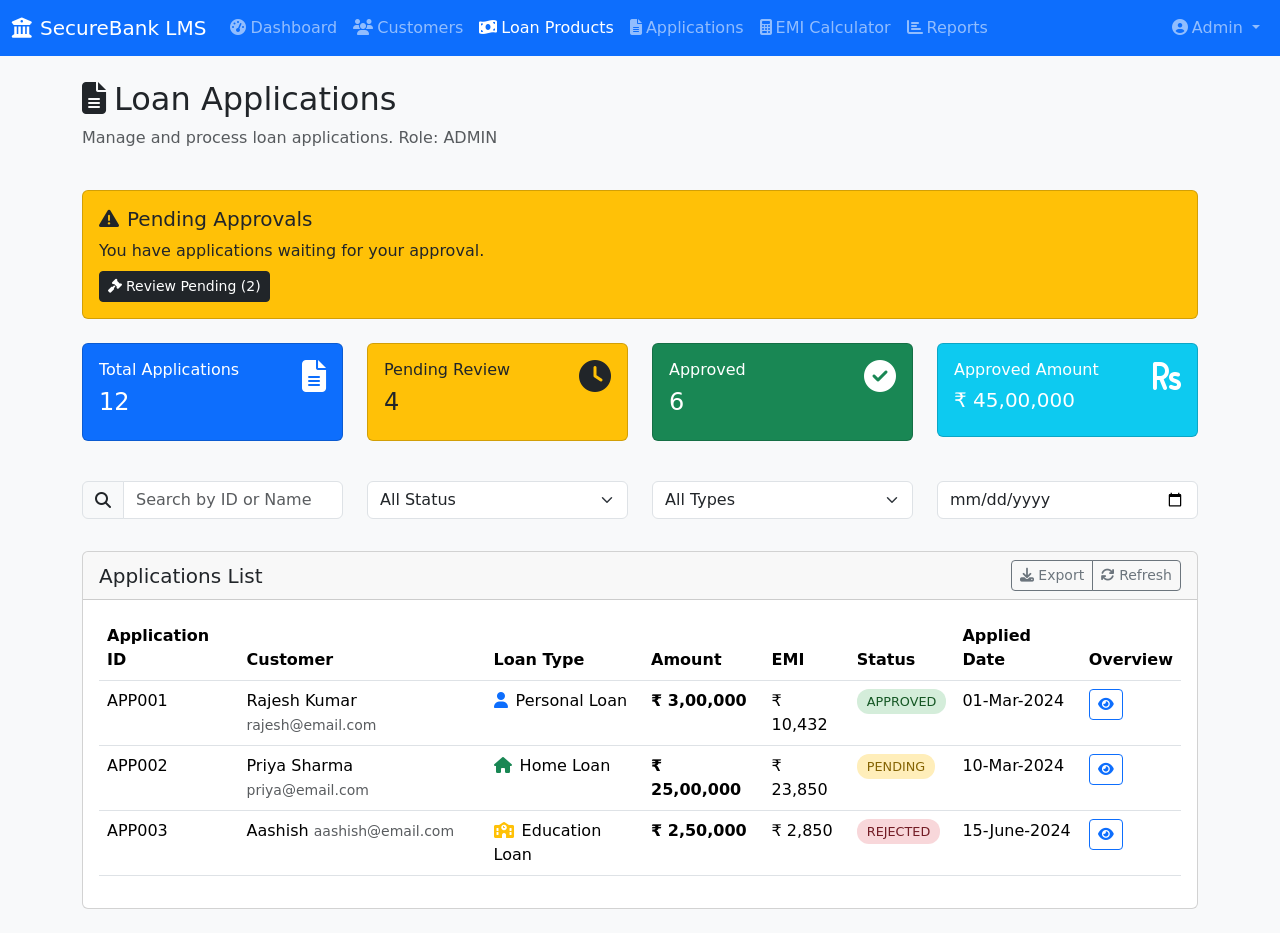
==== src/main/webapp/pages/AdminLoanAppModule.html @ 5fd4236f "Updated" ====
<!DOCTYPE html>
<html lang="en">
<head>
    <meta charset="UTF-8">
    <title>Loan Applications</title>
    <link href="https://cdn.jsdelivr.net/npm/bootstrap@5.3.0/dist/css/bootstrap.min.css" rel="stylesheet">
    <link href="https://cdnjs.cloudflare.com/ajax/libs/font-awesome/6.4.0/css/all.min.css" rel="stylesheet">
    <style>
        .status-badge { padding: 5px 10px; border-radius: 12px; font-size: 0.8rem; }
        .status-pending { background: #ffeeba; color: #856404; }
        .status-approved { background: #d4edda; color: #155724; }
        .status-rejected { background: #f8d7da; color: #721c24; }
        .status-active { background: #cce5ff; color: #004085; }
    </style>
</head>
<body class="bg-light">

<!-- Navigation Bar -->
<nav class="navbar navbar-expand-lg navbar-dark bg-primary">
    <div class="container-fluid">
        <a class="navbar-brand" href="#">
            <i class="fas fa-university me-2"></i>SecureBank LMS
        </a>

        <button class="navbar-toggler" type="button" data-bs-toggle="collapse" data-bs-target="#navbarNav">
            <span class="navbar-toggler-icon"></span>
        </button>

        <div class="collapse navbar-collapse justify-content-evenly" id="navbarNav">
            <ul class="navbar-nav me-auto justify-content-evenly">
                <li class="nav-item">
                    <a class="nav-link " href="#" onclick="showPage('dashboard')">
                        <i class="fas fa-tachometer-alt me-1"></i>Dashboard
                    </a>
                </li>
                <li class="nav-item">
                    <a class="nav-link" href="#" onclick="showPage('customers')">
                        <i class="fas fa-users me-1"></i>Customers
                    </a>
                </li>
                <li class="nav-item">
                    <a class="nav-link active" href="#" onclick="showPage('loans')">
                        <i class="fas fa-money-bill-wave me-1"></i>Loan Products
                    </a>
                </li>
                <li class="nav-item">
                    <a class="nav-link" href="#" onclick="showPage('applications')">
                        <i class="fas fa-file-alt me-1"></i>Applications
                    </a>
                </li>
                <li class="nav-item">
                    <a class="nav-link" href="#" onclick="showPage('calculator')">
                        <i class="fas fa-calculator me-1"></i>EMI Calculator
                    </a>
                </li>
                <li class="nav-item">
                    <a class="nav-link" href="#" onclick="showPage('reports')">
                        <i class="fas fa-chart-bar me-1"></i>Reports
                    </a>
                </li>
            </ul>

            <ul class="navbar-nav">
                <li class="nav-item dropdown">
                    <a class="nav-link dropdown-toggle" href="#" role="button" data-bs-toggle="dropdown">
                        <i class="fas fa-user-circle me-1"></i><span id="userDisplayName">Admin</span>
                    </a>
                    <ul class="dropdown-menu">
                        <li><a class="dropdown-item" href="#" onclick="showProfile()">
                            <i class="fas fa-user me-1"></i>Profile
                        </a></li>
                        <li><a class="dropdown-item" href="#" onclick="showSettings()">
                            <i class="fas fa-cog me-1"></i>Settings
                        </a></li>
                        <li><hr class="dropdown-divider"></li>
                        <li><a class="dropdown-item" href="#" onclick="logout()">
                            <i class="fas fa-sign-out-alt me-1"></i>Logout
                        </a></li>
                    </ul>
                </li>
            </ul>
        </div>
    </div>
</nav>


<div class="container py-4">

    <!-- Header -->
    <div class="row mb-4">
        <div class="col-12 d-flex justify-content-between align-items-center">
            <div>
                <h2><i class="fas fa-file-alt me-2"></i>Loan Applications</h2>
                <p class="text-muted">Manage and process loan applications. Role: ADMIN</p>
            </div>
<!--            <button class="btn btn-primary" onclick="alert('New Application Modal')">-->
<!--                <i class="fas fa-plus me-2"></i>New Application-->
<!--            </button>-->
        </div>
    </div>

    <!-- Pending Approvals -->
    <div class="row mb-4">
        <div class="col-12">
            <div class="card bg-warning text-dark">
                <div class="card-body">
                    <h5><i class="fas fa-exclamation-triangle me-2"></i>Pending Approvals</h5>
                    <p class="mb-2">You have applications waiting for your approval.</p>
                    <button class="btn btn-dark btn-sm" onclick="alert('Review Pending Applications')">
                        <i class="fas fa-gavel me-1"></i>Review Pending (2)
                    </button>
                </div>
            </div>
        </div>
    </div>

    <!-- Stats -->
    <div class="row mb-4">
        <div class="col-lg-3 col-md-6 mb-3">
            <div class="card stat-card primary text-white bg-primary">
                <div class="card-body d-flex justify-content-between">
                    <div>
                        <h6>Total Applications</h6>
                        <div class="h4">12</div>
                    </div>
                    <i class="fas fa-file-alt fa-2x"></i>
                </div>
            </div>
        </div>
        <div class="col-lg-3 col-md-6 mb-3">
            <div class="card stat-card bg-warning text-dark">
                <div class="card-body d-flex justify-content-between">
                    <div>
                        <h6>Pending Review</h6>
                        <div class="h4">4</div>
                    </div>
                    <i class="fas fa-clock fa-2x"></i>
                </div>
            </div>
        </div>
        <div class="col-lg-3 col-md-6 mb-3">
            <div class="card stat-card bg-success text-white">
                <div class="card-body d-flex justify-content-between">
                    <div>
                        <h6>Approved</h6>
                        <div class="h4">6</div>
                    </div>
                    <i class="fas fa-check-circle fa-2x"></i>
                </div>
            </div>
        </div>
        <div class="col-lg-3 col-md-6 mb-3">
            <div class="card stat-card bg-info text-white">
                <div class="card-body d-flex justify-content-between">
                    <div>
                        <h6>Approved Amount</h6>
                        <div class="h5">₹ 45,00,000</div>
                    </div>
                    <i class="fas fa-rupee-sign fa-2x"></i>
                </div>
            </div>
        </div>
    </div>

    <!-- Filters -->
    <div class="row mb-4">
        <div class="col-lg-3 mb-2">
            <div class="input-group">
                <span class="input-group-text"><i class="fas fa-search"></i></span>
                <input type="text" class="form-control" placeholder="Search by ID or Name">
            </div>
        </div>
        <div class="col-lg-3 mb-2">
            <select class="form-select">
                <option value="">All Status</option>

                <option>Approved</option>
                <option>Rejected</option>
                <option>Pending</option>

            </select>
        </div>
        <div class="col-lg-3 mb-2">
            <select class="form-select">
                <option value="">All Types</option>
                <option>Personal</option>
                <option>Home</option>
                <option>Vehicle</option>
                <option>Business</option>
                <option>Education</option>
            </select>
        </div>
        <div class="col-lg-3 mb-2">
            <input type="date" class="form-control">
        </div>

    </div>

    <!-- Applications Table -->
    <div class="card">
        <div class="card-header d-flex justify-content-between align-items-center">
            <h5 class="mb-0">Applications List</h5>
            <div class="btn-group">
                <button class="btn btn-outline-secondary btn-sm" onclick="alert('Export CSV')">
                    <i class="fas fa-download me-1"></i>Export
                </button>
                <button class="btn btn-outline-secondary btn-sm" onclick="alert('Refresh Table')">
                    <i class="fas fa-sync me-1"></i>Refresh
                </button>
            </div>
        </div>
        <div class="card-body">
            <div class="table-responsive">
                <table class="table table-hover">
                    <thead>
                    <tr>
                        <th>Application ID</th>
                        <th>Customer</th>
                        <th>Loan Type</th>
                        <th>Amount</th>
                        <th>EMI</th>
                        <th>Status</th>
                        <th>Applied Date</th>
                        <th>Overview</th>
                    </tr>
                    </thead>
                    <tbody>
                    <tr>
                        <td>APP001</td>
                        <td>Rajesh Kumar
                            <small class="text-muted">rajesh@email.com</small></td>
                        <td><i class="fas fa-user text-primary me-2"></i>Personal Loan</td>
                        <td><b>₹ 3,00,000</b></td>
                        <td>₹ 10,432</td>
                        <td><span class="status-badge status-approved">APPROVED</span></td>
                        <td>01-Mar-2024</td>
                        <td>
                            <button class="btn btn-sm btn-outline-primary" onclick="alert('View Details APP001')">
                                <i class="fas fa-eye"></i>
                            </button>
                        </td>
                    </tr>
                    <tr>
                        <td>APP002</td>
                        <td>Priya Sharma
                            <small class="text-muted">priya@email.com</small></td>
                        <td><i class="fas fa-home text-success me-2"></i>Home Loan</td>
                        <td><b>₹ 25,00,000</b></td>
                        <td>₹ 23,850</td>
                        <td><span class="status-badge status-pending">PENDING</span></td>
                        <td>10-Mar-2024</td>
                        <td>
                            <button class="btn btn-sm btn-outline-primary" onclick="alert('View Details APP002')">
                                <i class="fas fa-eye"></i>
                            </button>
                        </td>
                    </tr>
                    <tr>
                        <td>APP003</td>
                        <td>Aashish
                            <small class="text-muted">aashish@email.com</small></td>
                        <td><i class="fa-solid fa-school text-warning me-2"></i>Education Loan</td>
                        <td><b>₹ 2,50,000</b></td>
                        <td>₹ 2,850</td>
                        <td><span class="status-badge status-rejected" >REJECTED</span></td>
                        <td>15-June-2024</td>
                        <td>
                            <button class="btn btn-sm btn-outline-primary" onclick="alert('View Details APP002')">
                                <i class="fas fa-eye"></i>
                            </button>
                        </td>
                    </tr>
                    </tbody>
                </table>
            </div>
        </div>
    </div>

</div>

<script src="https://cdn.jsdelivr.net/npm/bootstrap@5.3.0/dist/js/bootstrap.bundle.min.js"></script>
</body>
</html>
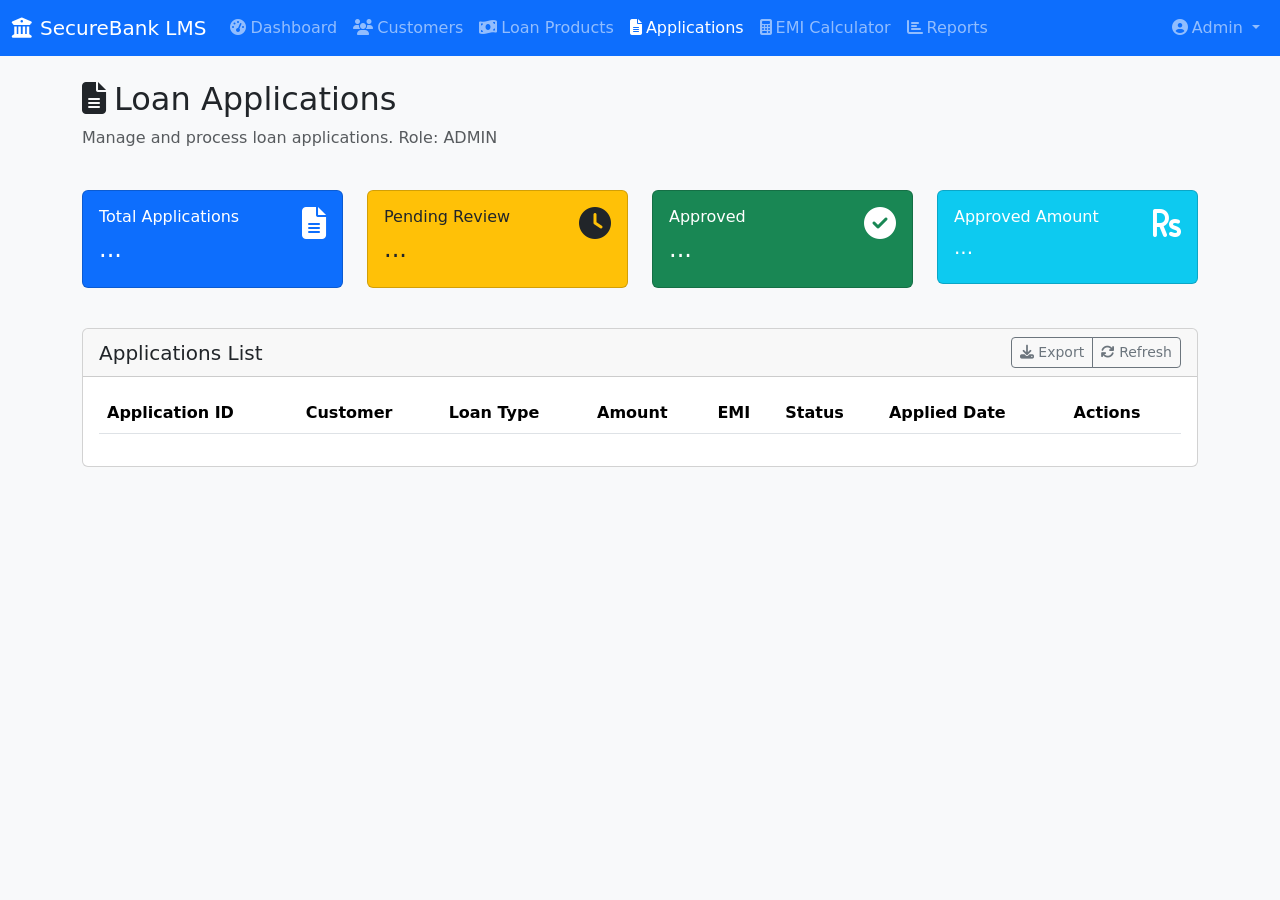
==== commit 710e35bd: "Updated" ====
--- a/src/main/webapp/pages/AdminLoanAppModule.html
+++ b/src/main/webapp/pages/AdminLoanAppModule.html
@@ -13,9 +13,8 @@
         .status-active { background: #cce5ff; color: #004085; }
     </style>
 </head>
-<body class="bg-light">
-
-<!-- Navigation Bar -->
+<body class="bg-light" onload="loadDashboardData()">
+
 <nav class="navbar navbar-expand-lg navbar-dark bg-primary">
     <div class="container-fluid">
         <a class="navbar-brand" href="#">
@@ -29,7 +28,7 @@
         <div class="collapse navbar-collapse justify-content-evenly" id="navbarNav">
             <ul class="navbar-nav me-auto justify-content-evenly">
                 <li class="nav-item">
-                    <a class="nav-link " href="#" onclick="showPage('dashboard')">
+                    <a class="nav-link" href="#" onclick="showPage('dashboard')">
                         <i class="fas fa-tachometer-alt me-1"></i>Dashboard
                     </a>
                 </li>
@@ -39,12 +38,12 @@
                     </a>
                 </li>
                 <li class="nav-item">
-                    <a class="nav-link active" href="#" onclick="showPage('loans')">
+                    <a class="nav-link" href="#" onclick="showPage('loans')">
                         <i class="fas fa-money-bill-wave me-1"></i>Loan Products
                     </a>
                 </li>
                 <li class="nav-item">
-                    <a class="nav-link" href="#" onclick="showPage('applications')">
+                    <a class="nav-link active" href="#" onclick="showPage('applications')">
                         <i class="fas fa-file-alt me-1"></i>Applications
                     </a>
                 </li>
@@ -86,42 +85,22 @@
 
 <div class="container py-4">
 
-    <!-- Header -->
     <div class="row mb-4">
         <div class="col-12 d-flex justify-content-between align-items-center">
             <div>
                 <h2><i class="fas fa-file-alt me-2"></i>Loan Applications</h2>
                 <p class="text-muted">Manage and process loan applications. Role: ADMIN</p>
             </div>
-<!--            <button class="btn btn-primary" onclick="alert('New Application Modal')">-->
-<!--                <i class="fas fa-plus me-2"></i>New Application-->
-<!--            </button>-->
-        </div>
-    </div>
-
-    <!-- Pending Approvals -->
+        </div>
+    </div>
+
     <div class="row mb-4">
-        <div class="col-12">
-            <div class="card bg-warning text-dark">
-                <div class="card-body">
-                    <h5><i class="fas fa-exclamation-triangle me-2"></i>Pending Approvals</h5>
-                    <p class="mb-2">You have applications waiting for your approval.</p>
-                    <button class="btn btn-dark btn-sm" onclick="alert('Review Pending Applications')">
-                        <i class="fas fa-gavel me-1"></i>Review Pending (2)
-                    </button>
-                </div>
-            </div>
-        </div>
-    </div>
-
-    <!-- Stats -->
-    <div class="row mb-4">
         <div class="col-lg-3 col-md-6 mb-3">
             <div class="card stat-card primary text-white bg-primary">
                 <div class="card-body d-flex justify-content-between">
                     <div>
                         <h6>Total Applications</h6>
-                        <div class="h4">12</div>
+                        <div class="h4" id="totalApplications">...</div>
                     </div>
                     <i class="fas fa-file-alt fa-2x"></i>
                 </div>
@@ -132,7 +111,7 @@
                 <div class="card-body d-flex justify-content-between">
                     <div>
                         <h6>Pending Review</h6>
-                        <div class="h4">4</div>
+                        <div class="h4" id="pendingApplications">...</div>
                     </div>
                     <i class="fas fa-clock fa-2x"></i>
                 </div>
@@ -143,7 +122,7 @@
                 <div class="card-body d-flex justify-content-between">
                     <div>
                         <h6>Approved</h6>
-                        <div class="h4">6</div>
+                        <div class="h4" id="approvedApplications">...</div>
                     </div>
                     <i class="fas fa-check-circle fa-2x"></i>
                 </div>
@@ -154,7 +133,7 @@
                 <div class="card-body d-flex justify-content-between">
                     <div>
                         <h6>Approved Amount</h6>
-                        <div class="h5">₹ 45,00,000</div>
+                        <div class="h5" id="approvedAmount">...</div>
                     </div>
                     <i class="fas fa-rupee-sign fa-2x"></i>
                 </div>
@@ -162,41 +141,6 @@
         </div>
     </div>
 
-    <!-- Filters -->
-    <div class="row mb-4">
-        <div class="col-lg-3 mb-2">
-            <div class="input-group">
-                <span class="input-group-text"><i class="fas fa-search"></i></span>
-                <input type="text" class="form-control" placeholder="Search by ID or Name">
-            </div>
-        </div>
-        <div class="col-lg-3 mb-2">
-            <select class="form-select">
-                <option value="">All Status</option>
-
-                <option>Approved</option>
-                <option>Rejected</option>
-                <option>Pending</option>
-
-            </select>
-        </div>
-        <div class="col-lg-3 mb-2">
-            <select class="form-select">
-                <option value="">All Types</option>
-                <option>Personal</option>
-                <option>Home</option>
-                <option>Vehicle</option>
-                <option>Business</option>
-                <option>Education</option>
-            </select>
-        </div>
-        <div class="col-lg-3 mb-2">
-            <input type="date" class="form-control">
-        </div>
-
-    </div>
-
-    <!-- Applications Table -->
     <div class="card">
         <div class="card-header d-flex justify-content-between align-items-center">
             <h5 class="mb-0">Applications List</h5>
@@ -204,7 +148,7 @@
                 <button class="btn btn-outline-secondary btn-sm" onclick="alert('Export CSV')">
                     <i class="fas fa-download me-1"></i>Export
                 </button>
-                <button class="btn btn-outline-secondary btn-sm" onclick="alert('Refresh Table')">
+                <button class="btn btn-outline-secondary btn-sm" onclick="loadDashboardData()">
                     <i class="fas fa-sync me-1"></i>Refresh
                 </button>
             </div>
@@ -221,55 +165,10 @@
                         <th>EMI</th>
                         <th>Status</th>
                         <th>Applied Date</th>
-                        <th>Overview</th>
+                        <th>Actions</th>
                     </tr>
                     </thead>
-                    <tbody>
-                    <tr>
-                        <td>APP001</td>
-                        <td>Rajesh Kumar
-                            <small class="text-muted">rajesh@email.com</small></td>
-                        <td><i class="fas fa-user text-primary me-2"></i>Personal Loan</td>
-                        <td><b>₹ 3,00,000</b></td>
-                        <td>₹ 10,432</td>
-                        <td><span class="status-badge status-approved">APPROVED</span></td>
-                        <td>01-Mar-2024</td>
-                        <td>
-                            <button class="btn btn-sm btn-outline-primary" onclick="alert('View Details APP001')">
-                                <i class="fas fa-eye"></i>
-                            </button>
-                        </td>
-                    </tr>
-                    <tr>
-                        <td>APP002</td>
-                        <td>Priya Sharma
-                            <small class="text-muted">priya@email.com</small></td>
-                        <td><i class="fas fa-home text-success me-2"></i>Home Loan</td>
-                        <td><b>₹ 25,00,000</b></td>
-                        <td>₹ 23,850</td>
-                        <td><span class="status-badge status-pending">PENDING</span></td>
-                        <td>10-Mar-2024</td>
-                        <td>
-                            <button class="btn btn-sm btn-outline-primary" onclick="alert('View Details APP002')">
-                                <i class="fas fa-eye"></i>
-                            </button>
-                        </td>
-                    </tr>
-                    <tr>
-                        <td>APP003</td>
-                        <td>Aashish
-                            <small class="text-muted">aashish@email.com</small></td>
-                        <td><i class="fa-solid fa-school text-warning me-2"></i>Education Loan</td>
-                        <td><b>₹ 2,50,000</b></td>
-                        <td>₹ 2,850</td>
-                        <td><span class="status-badge status-rejected" >REJECTED</span></td>
-                        <td>15-June-2024</td>
-                        <td>
-                            <button class="btn btn-sm btn-outline-primary" onclick="alert('View Details APP002')">
-                                <i class="fas fa-eye"></i>
-                            </button>
-                        </td>
-                    </tr>
+                    <tbody id="applicationsTableBody">
                     </tbody>
                 </table>
             </div>
@@ -279,5 +178,118 @@
 </div>
 
 <script src="https://cdn.jsdelivr.net/npm/bootstrap@5.3.0/dist/js/bootstrap.bundle.min.js"></script>
+<script>
+    async function loadDashboardData() {
+        try {
+            const response = await fetch('/api/admin/loanApplications');
+            if (!response.ok) {
+                throw new Error('Failed to fetch data');
+            }
+            const data = await response.json();
+
+            // Update stats cards
+            document.getElementById('totalApplications').textContent = data.totalApplications;
+            document.getElementById('pendingApplications').textContent = data.pendingApplications;
+            document.getElementById('approvedApplications').textContent = data.approvedApplications;
+            document.getElementById('approvedAmount').textContent = `₹ ${data.approvedAmount.toLocaleString('en-IN')}`;
+
+            // Populate table
+            const tableBody = document.getElementById('applicationsTableBody');
+            tableBody.innerHTML = ''; // Clear existing rows
+
+            data.loanApplications.forEach(app => {
+                const row = document.createElement('tr');
+
+                const loanIcon = getLoanIcon(app.loanType);
+                const statusBadgeClass = getStatusBadgeClass(app.status);
+
+                row.innerHTML = `
+                    <td>${app.applicationId}</td>
+                    <td>${app.customerName}
+                        <small class="text-muted d-block">${app.customerEmail}</small></td>
+                    <td><i class="me-2 ${loanIcon}"></i>${app.loanType}</td>
+                    <td><b>₹ ${app.loanAmount.toLocaleString('en-IN')}</b></td>
+                    <td>₹ ${app.emi.toLocaleString('en-IN', { minimumFractionDigits: 0, maximumFractionDigits: 0 })}</td>
+                    <td><span class="status-badge ${statusBadgeClass}">${app.status}</span></td>
+                    <td>${formatDate(app.appliedDate)}</td>
+                    <td>
+                        <div class="dropdown">
+                            <button class="btn btn-sm btn-outline-primary dropdown-toggle" type="button" data-bs-toggle="dropdown" aria-expanded="false">
+                                Actions
+                            </button>
+                            <ul class="dropdown-menu">
+                                <li><a class="dropdown-item approve-btn" href="#" data-id="${app.applicationId}">Approve</a></li>
+                                <li><a class="dropdown-item reject-btn" href="#" data-id="${app.applicationId}">Reject</a></li>
+                            </ul>
+                        </div>
+                    </td>
+                `;
+                tableBody.appendChild(row);
+            });
+
+            // Add event listeners for the new buttons
+            document.querySelectorAll('.approve-btn').forEach(btn => {
+                btn.addEventListener('click', (e) => updateLoanStatus(e.target.dataset.id, 'APPROVED'));
+            });
+            document.querySelectorAll('.reject-btn').forEach(btn => {
+                btn.addEventListener('click', (e) => updateLoanStatus(e.target.dataset.id, 'REJECTED'));
+            });
+
+        } catch (error) {
+            console.error('Error fetching data:', error);
+            alert('Failed to load data. Please check the backend service.');
+        }
+    }
+
+    async function updateLoanStatus(applicationId, newStatus) {
+    console.log(`Attempting to update loan ${applicationId} to status: ${newStatus}`);
+    try {
+        const response = await fetch(`/api/admin/loanApplications/update-status/${applicationId}`, {
+            method: 'PUT',
+            headers: { 'Content-Type': 'text/plain' },
+            body: newStatus
+        });
+
+        console.log(`Response status for loan ${applicationId} update: ${response.status}`);
+
+        if (!response.ok) {
+            throw new Error('Failed to update loan status.');
+        }
+
+        alert(`Loan ${applicationId} successfully updated to ${newStatus.toLowerCase()}.`);
+        loadDashboardData(); // Refresh the table
+
+    } catch (error) {
+        console.error('Error updating status:', error);
+        alert('Failed to update loan status.');
+    }
+}
+
+    function getStatusBadgeClass(status) {
+        switch (status) {
+            case 'PENDING': return 'status-pending';
+            case 'APPROVED': return 'status-approved';
+            case 'REJECTED': return 'status-rejected';
+            default: return '';
+        }
+    }
+
+    function getLoanIcon(loanType) {
+        switch (loanType) {
+            case 'Personal Loan': return 'fas fa-user text-primary';
+            case 'Home Loan': return 'fas fa-home text-success';
+            case 'Education Loan': return 'fa-solid fa-school text-warning';
+            case 'Vehicle Loan': return 'fas fa-car text-info';
+            case 'Business Loan': return 'fas fa-briefcase text-dark';
+            default: return 'fas fa-file-alt';
+        }
+    }
+
+    function formatDate(dateString) {
+        const date = new Date(dateString);
+        const options = { year: 'numeric', month: 'short', day: 'numeric' };
+        return date.toLocaleDateString('en-US', options);
+    }
+</script>
 </body>
 </html>
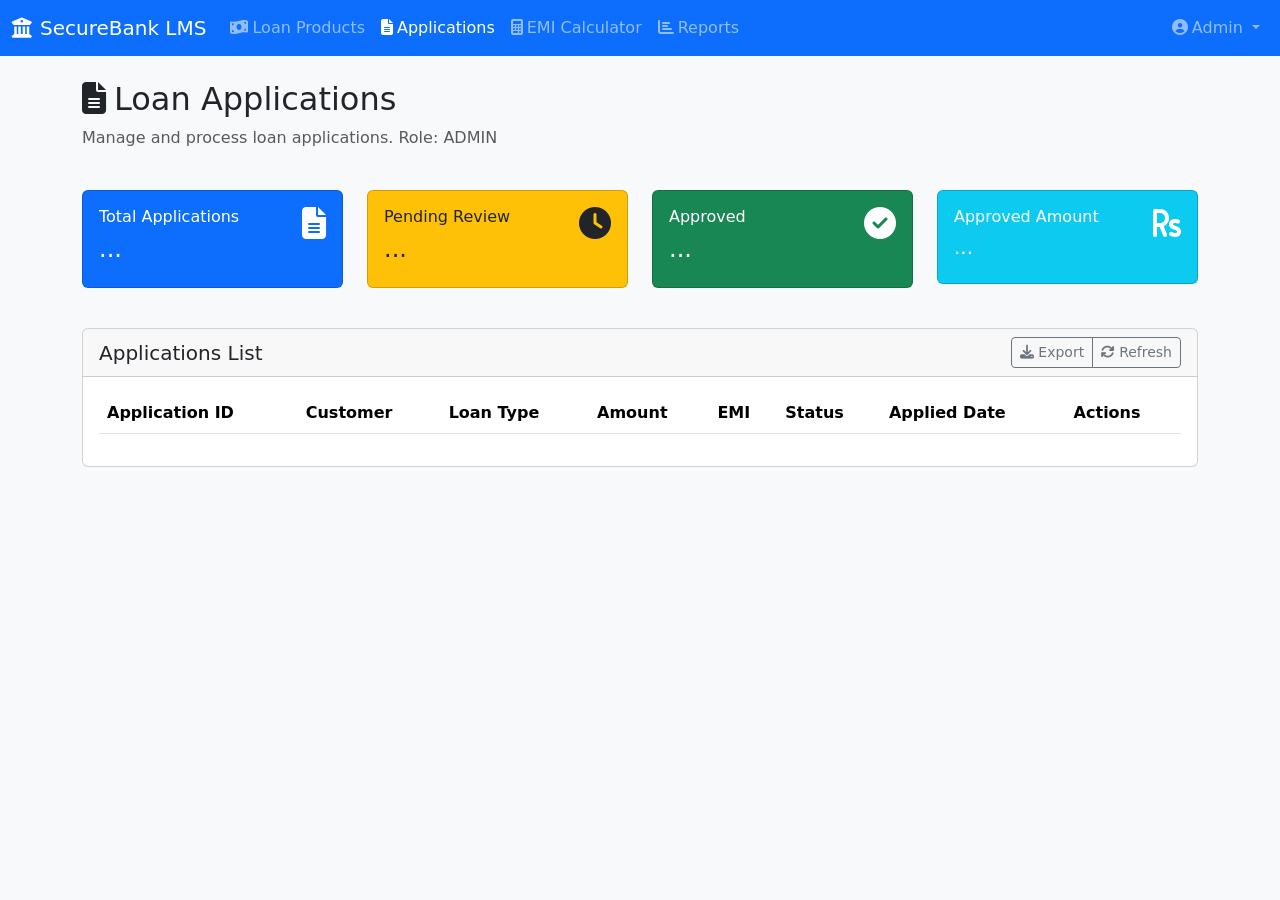
==== commit 7c82adfd: "Changes in nav bar of admin/loanproduct page" ====
--- a/src/main/webapp/pages/AdminLoanAppModule.html
+++ b/src/main/webapp/pages/AdminLoanAppModule.html
@@ -17,7 +17,7 @@
 
 <nav class="navbar navbar-expand-lg navbar-dark bg-primary">
     <div class="container-fluid">
-        <a class="navbar-brand" href="#">
+        <a class="navbar-brand" href="/">
             <i class="fas fa-university me-2"></i>SecureBank LMS
         </a>
 
@@ -28,22 +28,12 @@
         <div class="collapse navbar-collapse justify-content-evenly" id="navbarNav">
             <ul class="navbar-nav me-auto justify-content-evenly">
                 <li class="nav-item">
-                    <a class="nav-link" href="#" onclick="showPage('dashboard')">
-                        <i class="fas fa-tachometer-alt me-1"></i>Dashboard
-                    </a>
-                </li>
-                <li class="nav-item">
-                    <a class="nav-link" href="#" onclick="showPage('customers')">
-                        <i class="fas fa-users me-1"></i>Customers
-                    </a>
-                </li>
-                <li class="nav-item">
-                    <a class="nav-link" href="#" onclick="showPage('loans')">
+                    <a class="nav-link" href="/admin/loanProduct">
                         <i class="fas fa-money-bill-wave me-1"></i>Loan Products
                     </a>
                 </li>
                 <li class="nav-item">
-                    <a class="nav-link active" href="#" onclick="showPage('applications')">
+                    <a class="nav-link active" href="/admin/loanApplication">
                         <i class="fas fa-file-alt me-1"></i>Applications
                     </a>
                 </li>
@@ -53,7 +43,7 @@
                     </a>
                 </li>
                 <li class="nav-item">
-                    <a class="nav-link" href="#" onclick="showPage('reports')">
+                    <a class="nav-link" href="/admin/reports">
                         <i class="fas fa-chart-bar me-1"></i>Reports
                     </a>
                 </li>
@@ -72,7 +62,7 @@
                             <i class="fas fa-cog me-1"></i>Settings
                         </a></li>
                         <li><hr class="dropdown-divider"></li>
-                        <li><a class="dropdown-item" href="#" onclick="logout()">
+                        <li><a class="dropdown-item" onclick="(logout())">
                             <i class="fas fa-sign-out-alt me-1"></i>Logout
                         </a></li>
                     </ul>
@@ -178,118 +168,7 @@
 </div>
 
 <script src="https://cdn.jsdelivr.net/npm/bootstrap@5.3.0/dist/js/bootstrap.bundle.min.js"></script>
-<script>
-    async function loadDashboardData() {
-        try {
-            const response = await fetch('/api/admin/loanApplications');
-            if (!response.ok) {
-                throw new Error('Failed to fetch data');
-            }
-            const data = await response.json();
-
-            // Update stats cards
-            document.getElementById('totalApplications').textContent = data.totalApplications;
-            document.getElementById('pendingApplications').textContent = data.pendingApplications;
-            document.getElementById('approvedApplications').textContent = data.approvedApplications;
-            document.getElementById('approvedAmount').textContent = `₹ ${data.approvedAmount.toLocaleString('en-IN')}`;
-
-            // Populate table
-            const tableBody = document.getElementById('applicationsTableBody');
-            tableBody.innerHTML = ''; // Clear existing rows
-
-            data.loanApplications.forEach(app => {
-                const row = document.createElement('tr');
-
-                const loanIcon = getLoanIcon(app.loanType);
-                const statusBadgeClass = getStatusBadgeClass(app.status);
-
-                row.innerHTML = `
-                    <td>${app.applicationId}</td>
-                    <td>${app.customerName}
-                        <small class="text-muted d-block">${app.customerEmail}</small></td>
-                    <td><i class="me-2 ${loanIcon}"></i>${app.loanType}</td>
-                    <td><b>₹ ${app.loanAmount.toLocaleString('en-IN')}</b></td>
-                    <td>₹ ${app.emi.toLocaleString('en-IN', { minimumFractionDigits: 0, maximumFractionDigits: 0 })}</td>
-                    <td><span class="status-badge ${statusBadgeClass}">${app.status}</span></td>
-                    <td>${formatDate(app.appliedDate)}</td>
-                    <td>
-                        <div class="dropdown">
-                            <button class="btn btn-sm btn-outline-primary dropdown-toggle" type="button" data-bs-toggle="dropdown" aria-expanded="false">
-                                Actions
-                            </button>
-                            <ul class="dropdown-menu">
-                                <li><a class="dropdown-item approve-btn" href="#" data-id="${app.applicationId}">Approve</a></li>
-                                <li><a class="dropdown-item reject-btn" href="#" data-id="${app.applicationId}">Reject</a></li>
-                            </ul>
-                        </div>
-                    </td>
-                `;
-                tableBody.appendChild(row);
-            });
-
-            // Add event listeners for the new buttons
-            document.querySelectorAll('.approve-btn').forEach(btn => {
-                btn.addEventListener('click', (e) => updateLoanStatus(e.target.dataset.id, 'APPROVED'));
-            });
-            document.querySelectorAll('.reject-btn').forEach(btn => {
-                btn.addEventListener('click', (e) => updateLoanStatus(e.target.dataset.id, 'REJECTED'));
-            });
-
-        } catch (error) {
-            console.error('Error fetching data:', error);
-            alert('Failed to load data. Please check the backend service.');
-        }
-    }
-
-    async function updateLoanStatus(applicationId, newStatus) {
-    console.log(`Attempting to update loan ${applicationId} to status: ${newStatus}`);
-    try {
-        const response = await fetch(`/api/admin/loanApplications/update-status/${applicationId}`, {
-            method: 'PUT',
-            headers: { 'Content-Type': 'text/plain' },
-            body: newStatus
-        });
-
-        console.log(`Response status for loan ${applicationId} update: ${response.status}`);
-
-        if (!response.ok) {
-            throw new Error('Failed to update loan status.');
-        }
-
-        alert(`Loan ${applicationId} successfully updated to ${newStatus.toLowerCase()}.`);
-        loadDashboardData(); // Refresh the table
-
-    } catch (error) {
-        console.error('Error updating status:', error);
-        alert('Failed to update loan status.');
-    }
-}
-
-    function getStatusBadgeClass(status) {
-        switch (status) {
-            case 'PENDING': return 'status-pending';
-            case 'APPROVED': return 'status-approved';
-            case 'REJECTED': return 'status-rejected';
-            default: return '';
-        }
-    }
-
-    function getLoanIcon(loanType) {
-        switch (loanType) {
-            case 'Personal Loan': return 'fas fa-user text-primary';
-            case 'Home Loan': return 'fas fa-home text-success';
-            case 'Education Loan': return 'fa-solid fa-school text-warning';
-            case 'Vehicle Loan': return 'fas fa-car text-info';
-            case 'Business Loan': return 'fas fa-briefcase text-dark';
-            default: return 'fas fa-file-alt';
-        }
-    }
-
-    function formatDate(dateString) {
-        const date = new Date(dateString);
-        const options = { year: 'numeric', month: 'short', day: 'numeric' };
-        return date.toLocaleDateString('en-US', options);
-    }
-</script>
+<script src="/js/util.js"></script>
+<script src="/js/adminLoanApp.js"></script>
 </body>
 </html>
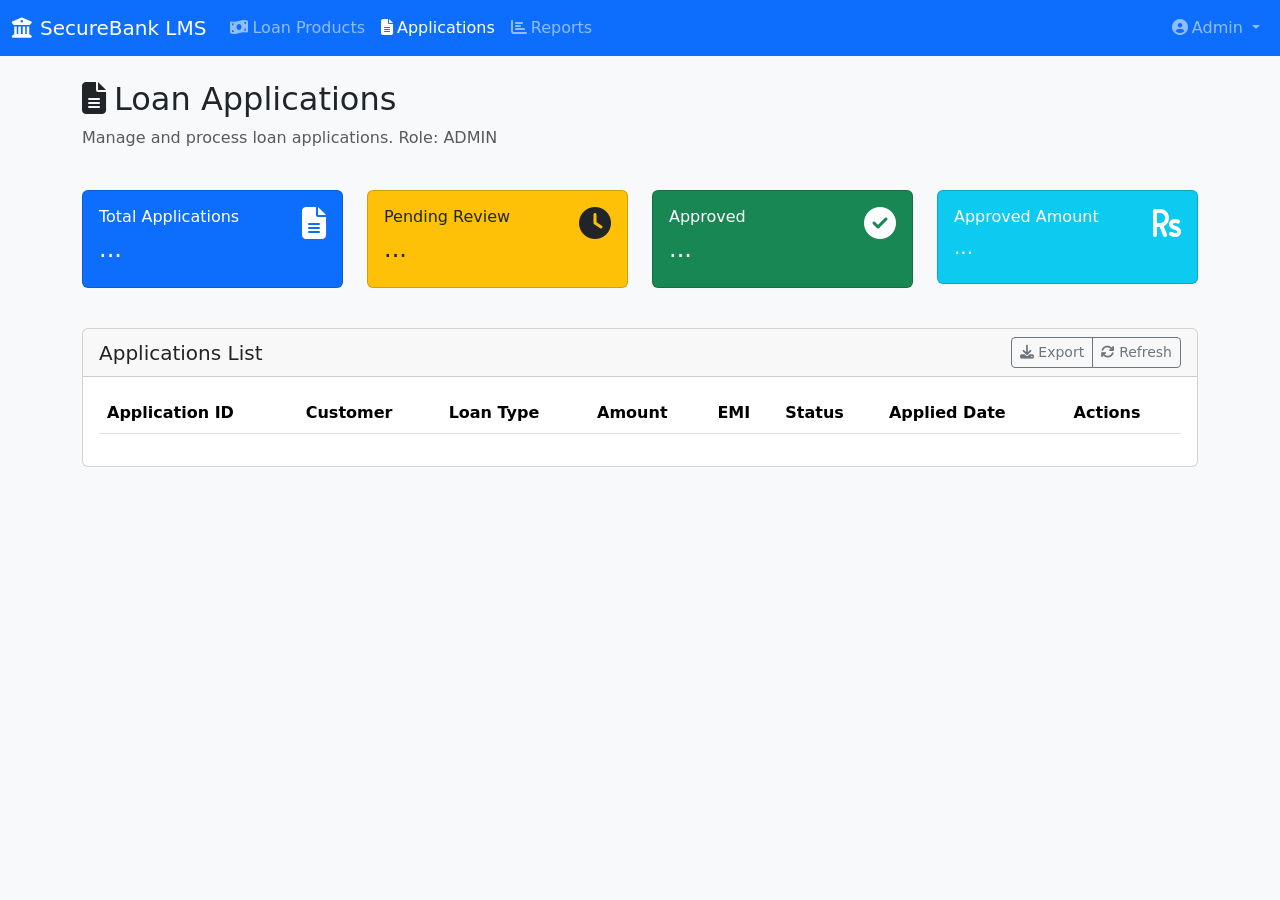
==== commit 84ff0c68: "Removed EMI Calculator in Admin LoanApplication" ====
--- a/src/main/webapp/pages/AdminLoanAppModule.html
+++ b/src/main/webapp/pages/AdminLoanAppModule.html
@@ -35,11 +35,6 @@
                 <li class="nav-item">
                     <a class="nav-link active" href="/admin/loanApplication">
                         <i class="fas fa-file-alt me-1"></i>Applications
-                    </a>
-                </li>
-                <li class="nav-item">
-                    <a class="nav-link" href="#" onclick="showPage('calculator')">
-                        <i class="fas fa-calculator me-1"></i>EMI Calculator
                     </a>
                 </li>
                 <li class="nav-item">
